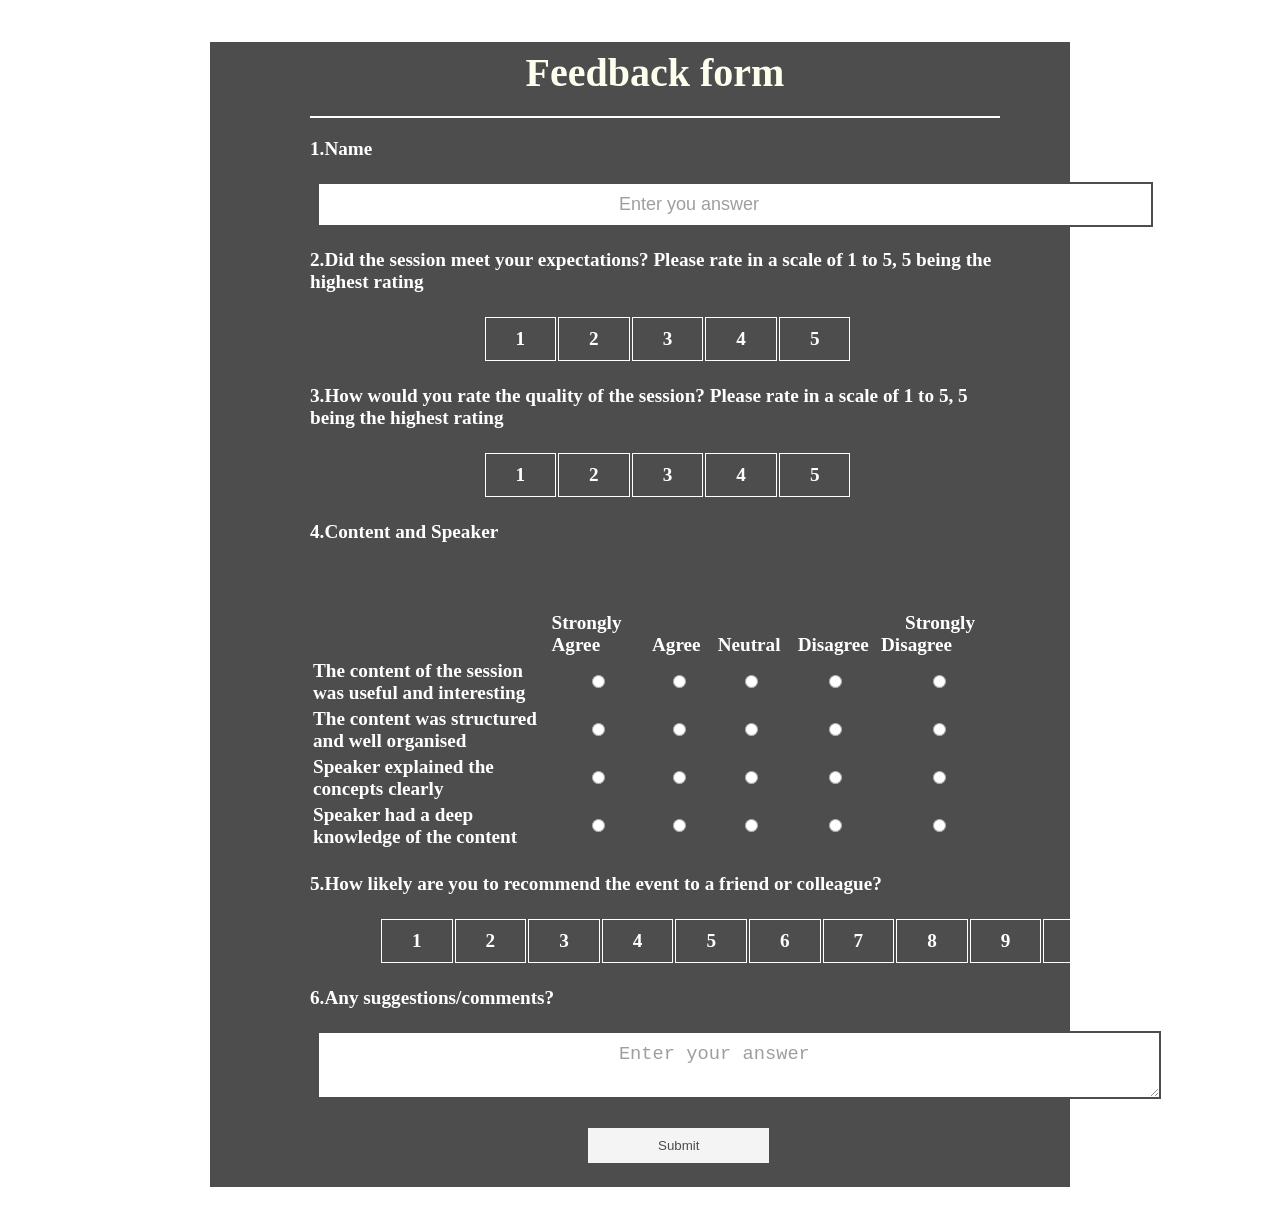
==== index.html @ 6a6db641 "update" ====
<!DOCTYPE html>
<html lang="en">
  <head>
    <meta charset="UTF-8" />
    <meta http-equiv="X-UA-Compatible" content="IE=edge" />
    <meta name="viewport" content="width=device-width, initial-scale=1.0" />
    <title>Document</title>
    <link rel="stylesheet" href="Survey.css" />
  </head>
  <body>
    <section class="sec">
      <form action="/abc">
        <div class="control">
          <div class="head">
            Feedback form
            <hr />
          </div>
          <label class="label1" for="name">1.Name</label><br /><br />
          <input
            type="text"
            name="name"
            id="name"
            placeholder="Enter you answer"
            required
          /><br /><br />

          <label for="cb"
            >2.Did the session meet your expectations? Please rate in a scale of
            1 to 5, 5 being the highest rating</label
          ><br /><br />
          <table class="table2">
            <thead>
              <tr>
                <th class="box2">1</th>
                <th class="box2">2</th>
                <th class="box2">3</th>
                <th class="box2">4</th>
                <th class="box2">5</th>
              </tr>
            </thead>
          </table>
          <br />

          <label for="cb2"
            >3.How would you rate the quality of the session? Please rate in a
            scale of 1 to 5, 5 being the highest rating</label
          ><br /><br />
          <table class="table2">
            <thead>
              <tr>
                <th class="box2">1</th>
                <th class="box2">2</th>
                <th class="box2">3</th>
                <th class="box2">4</th>
                <th class="box2">5</th>
              </tr>
            </thead>
          </table>
          <br />

          <label for="cs">4.Content and Speaker</label><br /><br />
          <table>
            <thead>
              <tr>
                <td></td>
                <td>Strongly Agree</td>
                <td>&nbsp; &nbsp; &nbsp;Agree</td>
                <td>&nbsp; &nbsp; &nbsp;Neutral</td>
                <td>&nbsp; &nbsp; &nbsp;Disagree</td>
                <td>&nbsp; &nbsp; &nbsp;Strongly Disagree</td>
              </tr>
            </thead>

            <tbody>
              <div>
                <tr>
                  <td>The content of the session was useful and interesting</td>
                  <br /><br />
                  <td class="radclass"><input class="rad" type="radio" /></td>
                  <td class="radclass"><input class="rad" type="radio" /></td>
                  <td class="radclass"><input class="rad" type="radio" /></td>
                  <td class="radclass"><input class="rad" type="radio" /></td>
                  <td class="radclass"><input class="rad" type="radio" /></td>
                </tr>
              </div>
              <div>
                <tr>
                  <td>The content was structured and well organised</td>
                  <td class="radclass"><input name="rad1" type="radio" /></td>
                  <td class="radclass"><input name="rad1" type="radio" /></td>
                  <td class="radclass"><input name="rad1" type="radio" /></td>
                  <td class="radclass"><input name="rad1" type="radio" /></td>
                  <td class="radclass"><input name="rad1" type="radio" /></td>
                </tr>
              </div>
              <div>
                <tr>
                  <td>Speaker explained the concepts clearly</td>
                  <td class="radclass"><input name="rad2" type="radio" /></td>
                  <td class="radclass"><input name="rad2" type="radio" /></td>
                  <td class="radclass"><input name="rad2" type="radio" /></td>
                  <td class="radclass"><input name="rad2" type="radio" /></td>
                  <td class="radclass"><input name="rad2" type="radio" /></td>
                </tr>
              </div>
              <div>
                <tr>
                  <td>Speaker had a deep knowledge of the content</td>
                  <td class="radclass"><input name="rad3" type="radio" /></td>
                  <td class="radclass"><input name="rad3" type="radio" /></td>
                  <td class="radclass"><input name="rad3" type="radio" /></td>
                  <td class="radclass"><input name="rad3" type="radio" /></td>
                  <td class="radclass"><input name="rad3" type="radio" /></td>
                </tr>
              </div>
            </tbody>
          </table>
          <br />

          <label for=""
            >5.How likely are you to recommend the event to a friend or
            colleague?</label
          ><br /><br />

          <table class="table3">
            <thead>
              <tr>
                <th class="box">1</th>
                <th class="box">2</th>
                <th class="box">3</th>
                <th class="box">4</th>
                <th class="box">5</th>
                <th class="box">6</th>
                <th class="box">7</th>
                <th class="box">8</th>
                <th class="box">9</th>
                <th class="box">10</th>
              </tr>
            </thead>
          </table>
          <br />
          <table>
            <!-- tr*3>td*3$ -->
          </table>
          <label for="ta">6.Any suggestions/comments? </label><br /><br />
          <textarea name="ta" id="ta" placeholder="Enter your answer"></textarea
          ><br /><br />
          <button>Submit</button><br /><br />
        </div>
      </form>
    </section>
  </body>
</html>
---- Survey.css ----
body{
    height: 100%;
    background-image: url("dark.jpg");
    background-repeat: no-repeat;
    background-size: cover;
    background: rgba(rgb(241, 227, 227), rgb(239, 244, 239), rgb(238, 238, 242), 0.3);
    
    
}
hr{
    border: 1px solid white;
}
.label1{
    color: white;
}

.head{
    text-align: center;
    padding-top: 7px;
    font-size: 40px;
    color: #FCFFE7
    
}
#name{
    padding: 10px 300px;
    margin-left: 1%;
    font-size: large;
    border: 2px solid black;

}

form{
    background-color: black;
    opacity: 0.7;
}

.control{
    margin-left: 100px;
    margin-right: 70px;
    font-weight: 900;
    color: white;
    
}

.sec{
    font-size: larger;
    margin: 40px 200px;
    border: 2px solid white;
    
   
}
.box2{
    border: 1px solid white;
    padding: 10px 30px;
}
.box2:hover{
    background-color: rgb(248, 244, 236);
    opacity: 0.8;
    color: black;
    }
.box{
    border: 1px solid white;
    padding: 10px 30px;
    
}
.box:hover{
background-color: rgb(251, 245, 232);
opacity: 0.8;
color: black;
}
.table2{
    margin-left: 25%;
}
.table3{
    margin-left: 10%;
}
#ta{
    margin-left: 1%;
    padding: 10px 300px;
    border: 2px solid black;
    font-size: larger;
}

.radclass{
text-align: center;
}

button{
    padding: 10px 70px;
    margin-left: 40%;
    border: 2px solid black;

}
button:hover{
    background-color: black;
    color: beige;
    border: 2px solid white;
}
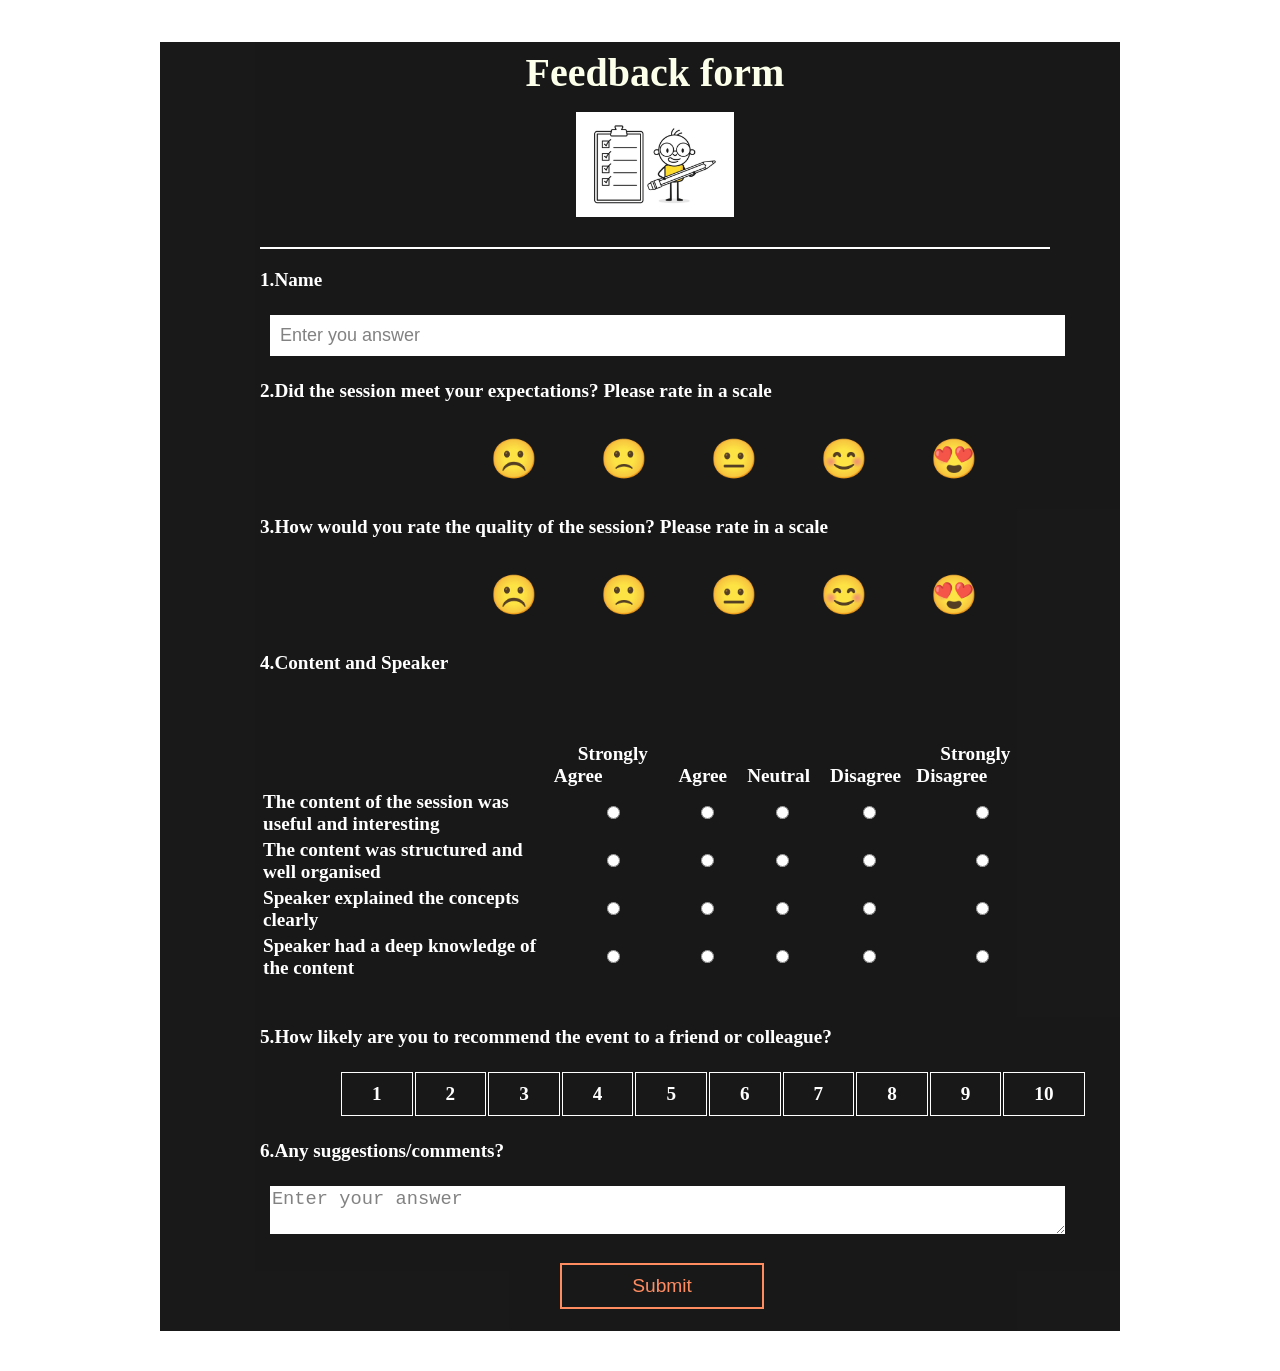
==== commit 7685a5e6: "done" ====
--- a/index.html
+++ b/index.html
@@ -13,6 +13,9 @@
         <div class="control">
           <div class="head">
             Feedback form
+            <div class="ci">
+              <img src="cimg.png" alt="" />
+            </div>
             <hr />
           </div>
           <label class="label1" for="name">1.Name</label><br /><br />
@@ -25,17 +28,16 @@
           /><br /><br />
 
           <label for="cb"
-            >2.Did the session meet your expectations? Please rate in a scale of
-            1 to 5, 5 being the highest rating</label
+            >2.Did the session meet your expectations? Please rate in a scale </label
           ><br /><br />
           <table class="table2">
             <thead>
               <tr>
-                <th class="box2">1</th>
-                <th class="box2">2</th>
-                <th class="box2">3</th>
-                <th class="box2">4</th>
-                <th class="box2">5</th>
+                <th class="box2">☹️</th>
+                <th class="box2">🙁</th>
+                <th class="box2">😐</th>
+                <th class="box2">😊</th>
+                <th class="box2">😍</th>
               </tr>
             </thead>
           </table>
@@ -43,16 +45,16 @@
 
           <label for="cb2"
             >3.How would you rate the quality of the session? Please rate in a
-            scale of 1 to 5, 5 being the highest rating</label
+            scale </label
           ><br /><br />
           <table class="table2">
             <thead>
               <tr>
-                <th class="box2">1</th>
-                <th class="box2">2</th>
-                <th class="box2">3</th>
-                <th class="box2">4</th>
-                <th class="box2">5</th>
+                <th class="box2">☹️</th>
+                <th class="box2">🙁</th>
+                <th class="box2">😐</th>
+                <th class="box2">😊</th>
+                <th class="box2">😍</th>
               </tr>
             </thead>
           </table>
@@ -63,7 +65,7 @@
             <thead>
               <tr>
                 <td></td>
-                <td>Strongly Agree</td>
+                <td>&nbsp; &nbsp; &nbsp;Strongly Agree</td>
                 <td>&nbsp; &nbsp; &nbsp;Agree</td>
                 <td>&nbsp; &nbsp; &nbsp;Neutral</td>
                 <td>&nbsp; &nbsp; &nbsp;Disagree</td>
@@ -115,7 +117,7 @@
               </div>
             </tbody>
           </table>
-          <br />
+          <br /><br />
 
           <label for=""
             >5.How likely are you to recommend the event to a friend or
--- a/Survey.css
+++ b/Survey.css
@@ -1,98 +1,120 @@
-body{
-    height: 100%;
-    background-image: url("dark.jpg");
-    background-repeat: no-repeat;
-    background-size: cover;
-    background: rgba(rgb(241, 227, 227), rgb(239, 244, 239), rgb(238, 238, 242), 0.3);
-    
-    
-}
-hr{
-    border: 1px solid white;
-}
-.label1{
-    color: white;
+body {
+  height: 100%;
+  background-image: url("dark.jpg");
+  background-repeat: no-repeat;
+  background-size: cover;
+  background: rgba(
+    rgb(241, 227, 227),
+    rgb(239, 244, 239),
+    rgb(238, 238, 242),
+    0.3
+  );
 }
 
-.head{
-    text-align: center;
-    padding-top: 7px;
-    font-size: 40px;
-    color: #FCFFE7
-    
-}
-#name{
-    padding: 10px 300px;
-    margin-left: 1%;
-    font-size: large;
-    border: 2px solid black;
-
+img {
+  height: 20%;
+  width: 20%;
+  margin-top: 2%;
 }
 
-form{
-    background-color: black;
-    opacity: 0.7;
+hr {
+  border: 1px solid white;
 }
 
-.control{
-    margin-left: 100px;
-    margin-right: 70px;
-    font-weight: 900;
-    color: white;
-    
+.label1 {
+  color: white;
 }
 
-.sec{
-    font-size: larger;
-    margin: 40px 200px;
-    border: 2px solid white;
-    
-   
-}
-.box2{
-    border: 1px solid white;
-    padding: 10px 30px;
-}
-.box2:hover{
-    background-color: rgb(248, 244, 236);
-    opacity: 0.8;
-    color: black;
-    }
-.box{
-    border: 1px solid white;
-    padding: 10px 30px;
-    
-}
-.box:hover{
-background-color: rgb(251, 245, 232);
-opacity: 0.8;
-color: black;
-}
-.table2{
-    margin-left: 25%;
-}
-.table3{
-    margin-left: 10%;
-}
-#ta{
-    margin-left: 1%;
-    padding: 10px 300px;
-    border: 2px solid black;
-    font-size: larger;
+.head {
+  text-align: center;
+  padding-top: 7px;
+  font-size: 40px;
+  color: #fcffe7;
 }
 
-.radclass{
-text-align: center;
+#name {
+  padding: 10px;
+  padding-right: 70%;
+  margin-left: 1%;
+  font-size: large;
+  border: 2px solid black;
 }
 
-button{
-    padding: 10px 70px;
-    margin-left: 40%;
-    border: 2px solid black;
+form {
+  background-color: black;
+  opacity: 0.9;
+}
 
+.control {
+  margin-left: 100px;
+  margin-right: 70px;
+  font-weight: 900;
+  color: white;
 }
-button:hover{
-    background-color: black;
-    color: beige;
-    border: 2px solid white;
-}+
+.sec {
+  font-size: larger;
+  margin: 40px 150px;
+  border: 2px solid white;
+}
+
+.box2 {
+  /* border: 1px solid white; */
+  padding: 10px 30px;
+  transition: all 2s;
+  font-size: 200%;
+}
+.box2:hover {
+  background-color: rgb(248, 244, 236);
+  opacity: 0.8;
+  color: black;
+}
+
+.box {
+  border: 1px solid white;
+  padding: 10px 30px;
+  transition: 2s;
+}
+
+.box:hover {
+  background-color: rgb(251, 245, 232);
+  opacity: 0.8;
+  color: black;
+}
+
+.table2 {
+  margin-left: 25%;
+}
+
+.table3 {
+  margin-left: 10%;
+}
+#ta {
+  margin-left: 1%;
+  padding-right: 70%;
+  border: 2px solid black;
+  font-size: larger;
+}
+
+.radclass {
+  text-align: center;
+}
+
+button {
+  background: none;
+  color: coral;
+  border: 2px solid;
+  padding: 1em 2em;
+  font-size: 1em;
+  transition: all 0.25s;
+  padding: 10px 70px;
+  margin-left: 38%;
+}
+
+button:hover {
+  border-color: #ede32b;
+  color: aliceblue;
+  box-shadow: 0 0.5em 0.5em -0.4em #ede32b;
+  transform: translateY(-0.25em);
+  cursor: pointer;
+}
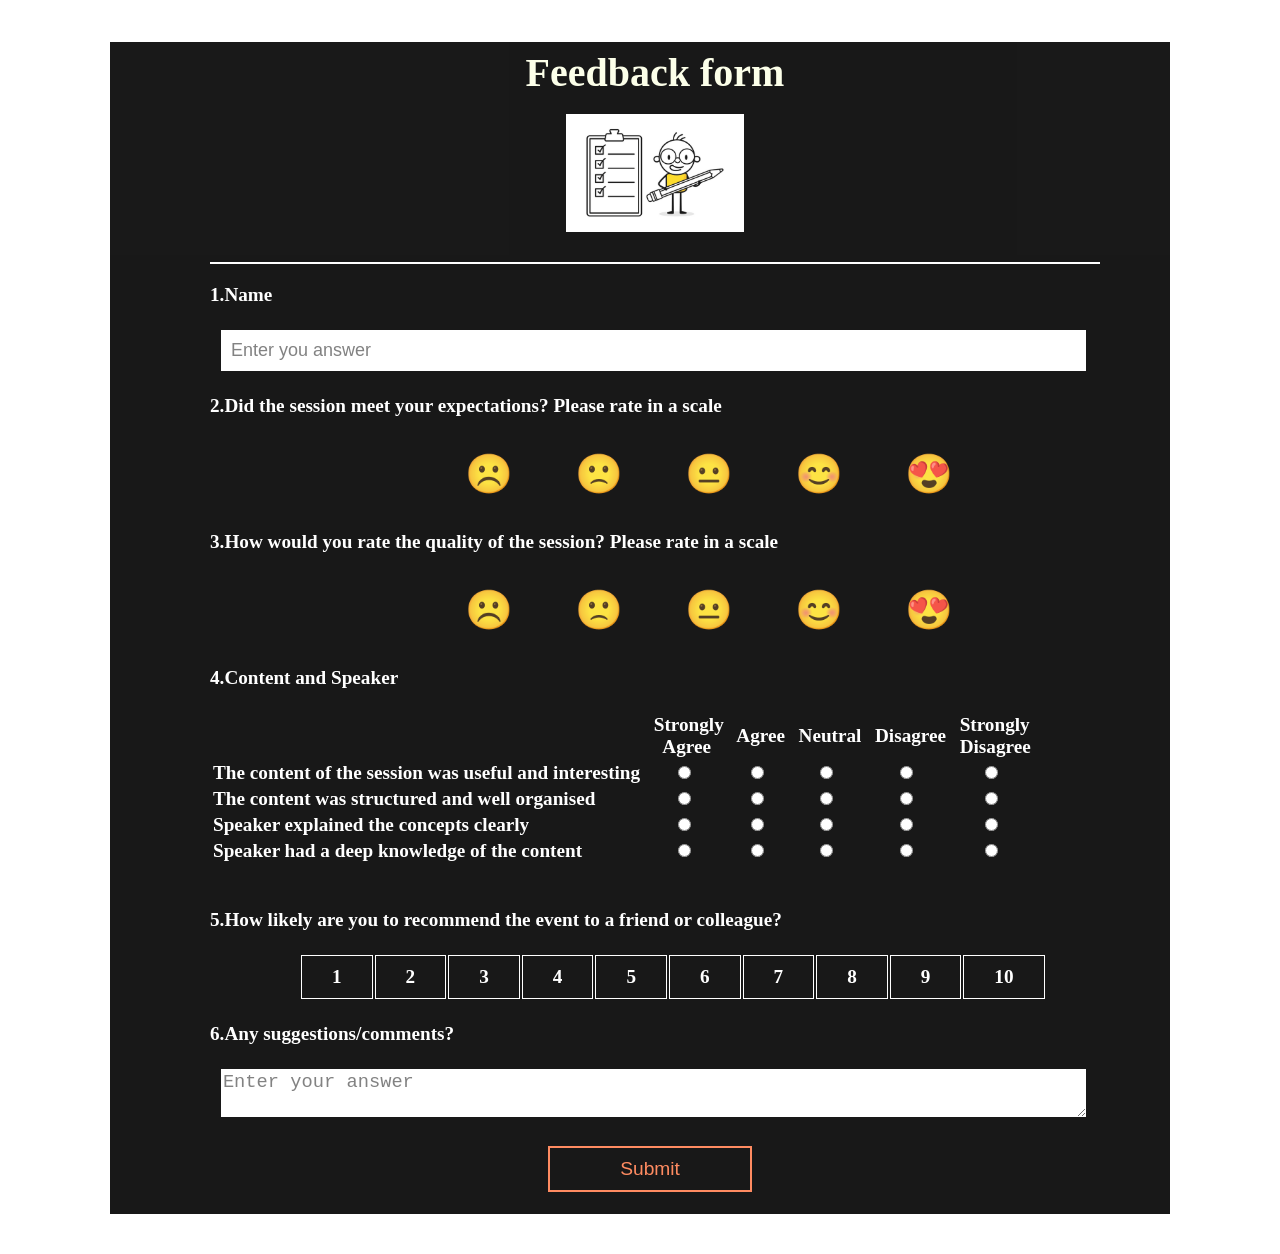
==== commit 0496f4f6: "done" ====
--- a/index.html
+++ b/index.html
@@ -65,11 +65,17 @@
             <thead>
               <tr>
                 <td></td>
-                <td>&nbsp; &nbsp; &nbsp;Strongly Agree</td>
-                <td>&nbsp; &nbsp; &nbsp;Agree</td>
-                <td>&nbsp; &nbsp; &nbsp;Neutral</td>
-                <td>&nbsp; &nbsp; &nbsp;Disagree</td>
-                <td>&nbsp; &nbsp; &nbsp;Strongly Disagree</td>
+                <td>
+                  &nbsp;&nbsp;Strongly <br />
+                  <span class="sp"> &nbsp;&nbsp;&nbsp; Agree</span>
+                </td>
+                <td>&nbsp;&nbsp;Agree</td>
+                <td>&nbsp;&nbsp;Neutral</td>
+                <td>&nbsp;&nbsp;Disagree</td>
+                <td>
+                  &nbsp;&nbsp;Strongly <br />
+                  <span class="sp">&nbsp;&nbsp;Disagree</span>
+                </td>
               </tr>
             </thead>
 
@@ -77,12 +83,12 @@
               <div>
                 <tr>
                   <td>The content of the session was useful and interesting</td>
-                  <br /><br />
-                  <td class="radclass"><input class="rad" type="radio" /></td>
-                  <td class="radclass"><input class="rad" type="radio" /></td>
-                  <td class="radclass"><input class="rad" type="radio" /></td>
-                  <td class="radclass"><input class="rad" type="radio" /></td>
-                  <td class="radclass"><input class="rad" type="radio" /></td>
+
+                  <td class="radclass"><input name="rad" type="radio" /></td>
+                  <td class="radclass"><input name="rad" type="radio" /></td>
+                  <td class="radclass"><input name="rad" type="radio" /></td>
+                  <td class="radclass"><input name="rad" type="radio" /></td>
+                  <td class="radclass"><input name="rad" type="radio" /></td>
                 </tr>
               </div>
               <div>
--- a/Survey.css
+++ b/Survey.css
@@ -9,6 +9,7 @@
     rgb(238, 238, 242),
     0.3
   );
+  background-attachment: fixed;
 }
 
 img {
@@ -54,7 +55,7 @@
 
 .sec {
   font-size: larger;
-  margin: 40px 150px;
+  margin: 40px 100px;
   border: 2px solid white;
 }
 
@@ -81,6 +82,10 @@
   opacity: 0.8;
   color: black;
 }
+
+/* .sp {
+  padding-right: 40px;
+} */
 
 .table2 {
   margin-left: 25%;
